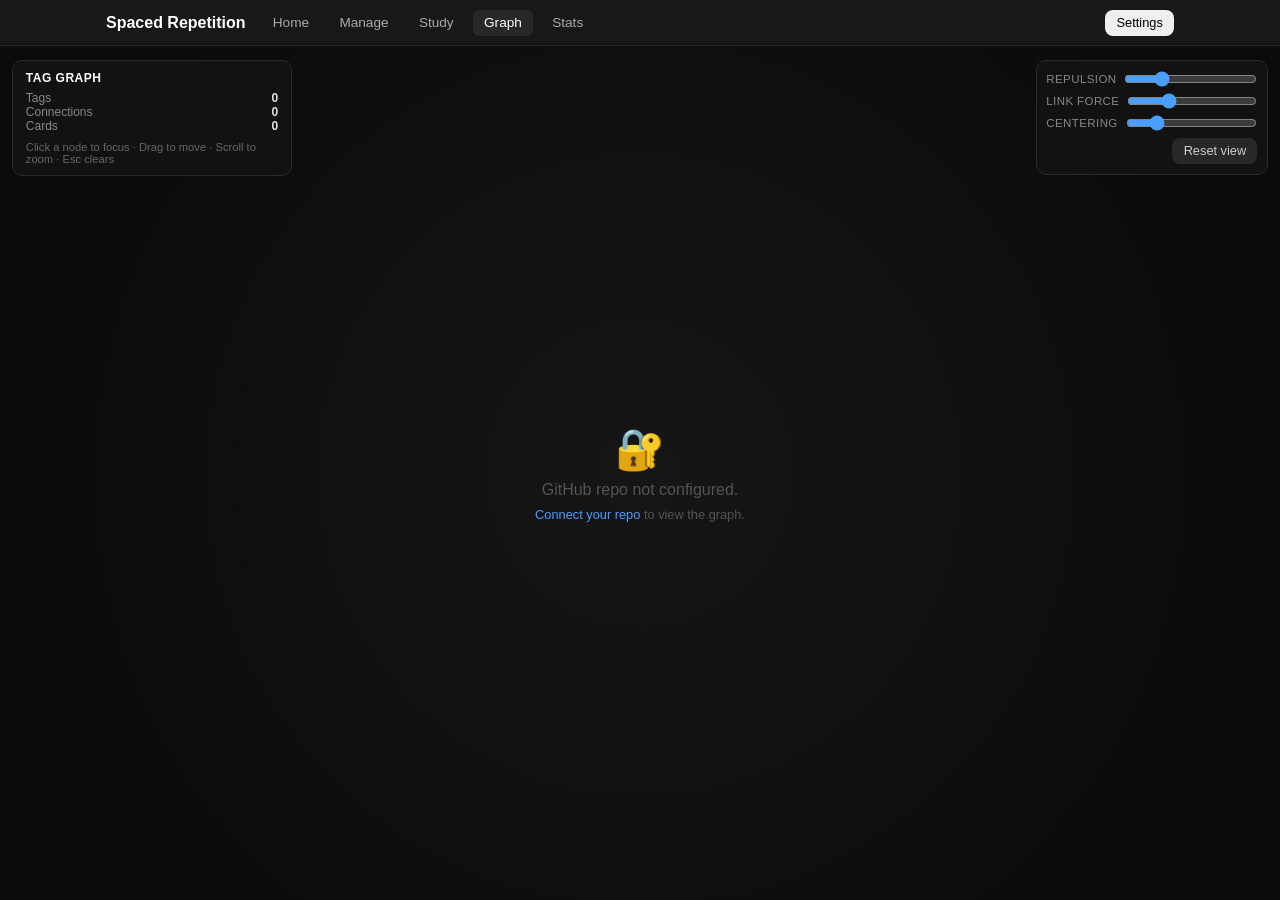
==== graph.html @ da1ebc76 "New features" ====
<!DOCTYPE html>
<html lang="en">
<head>
  <meta charset="UTF-8">
  <meta name="viewport" content="width=device-width, initial-scale=1.0">
  <title>Tag Graph &mdash; Spaced Repetition</title>
  <link rel="stylesheet" href="shared.css">
  <style>
    /* Make the graph fill the viewport below the nav */
    body { overflow: hidden; }

    .graph-wrap {
      position: fixed;
      top: 48px; /* below sticky nav */
      left: 0;
      right: 0;
      bottom: 0;
      background:
        radial-gradient(circle at 50% 50%, #161616 0%, #0b0b0b 80%);
    }

    #graphCanvas {
      display: block;
      width: 100%;
      height: 100%;
      cursor: grab;
    }
    #graphCanvas.grabbing { cursor: grabbing; }
    #graphCanvas.dragging-node { cursor: pointer; }

    .graph-overlay {
      position: absolute;
      top: .75rem;
      left: .75rem;
      background: rgba(20,20,20,.85);
      border: 1px solid #2a2a2a;
      border-radius: 10px;
      padding: .6rem .8rem;
      font-size: .8rem;
      color: #bbb;
      backdrop-filter: blur(6px);
      max-width: 280px;
    }

    .graph-overlay h4 {
      font-size: .75rem;
      color: #fff;
      text-transform: uppercase;
      letter-spacing: .5px;
      margin-bottom: .4rem;
    }

    .graph-overlay .stat-line {
      display: flex;
      justify-content: space-between;
      gap: 1rem;
      font-size: .75rem;
      color: #888;
    }
    .graph-overlay .stat-line strong { color: #e0e0e0; font-weight: 600; }

    .graph-controls {
      position: absolute;
      top: .75rem;
      right: .75rem;
      display: flex;
      flex-direction: column;
      gap: .4rem;
      background: rgba(20,20,20,.85);
      border: 1px solid #2a2a2a;
      border-radius: 10px;
      padding: .6rem;
      backdrop-filter: blur(6px);
    }

    .graph-controls .control-row {
      display: flex;
      align-items: center;
      gap: .5rem;
      font-size: .72rem;
      color: #888;
    }
    .graph-controls .control-row label {
      min-width: 70px;
      text-transform: uppercase;
      letter-spacing: .4px;
    }
    .graph-controls input[type=range] {
      flex: 1;
      width: 130px;
      accent-color: #4a9eff;
    }

    .graph-tooltip {
      position: absolute;
      pointer-events: none;
      background: rgba(20,20,20,.95);
      border: 1px solid #333;
      border-radius: 6px;
      padding: .4rem .6rem;
      font-size: .8rem;
      color: #e0e0e0;
      white-space: nowrap;
      transform: translate(-50%, calc(-100% - 8px));
      opacity: 0;
      transition: opacity .12s;
      z-index: 10;
    }
    .graph-tooltip.visible { opacity: 1; }
    .graph-tooltip .tt-count {
      color: #888;
      font-size: .72rem;
      margin-left: .4rem;
    }

    .graph-empty {
      position: absolute;
      inset: 0;
      display: flex;
      align-items: center;
      justify-content: center;
      flex-direction: column;
      gap: .5rem;
      color: #555;
      text-align: center;
      padding: 2rem;
    }
    .graph-empty .empty-icon { font-size: 2.5rem; }
  </style>
</head>
<body>

<nav class="nav">
  <div class="nav-inner">
    <a href="index.html" class="nav-brand">Spaced Repetition</a>
    <div class="nav-links">
      <a href="index.html">Home</a>
      <a href="manage.html">Manage</a>
      <a href="study.html">Study</a>
      <a href="graph.html" class="active">Graph</a>
      <a href="stats.html">Stats</a>
    </div>
    <div class="nav-right">
      <button class="btn btn-sm" id="settingsBtn" onclick="toggleSettingsModal()">Settings</button>
    </div>
  </div>
</nav>

<div class="graph-wrap" id="graphWrap">
  <canvas id="graphCanvas"></canvas>

  <div class="graph-overlay" id="graphOverlay">
    <h4>Tag Graph</h4>
    <div class="stat-line"><span>Tags</span><strong id="statTags">0</strong></div>
    <div class="stat-line"><span>Connections</span><strong id="statLinks">0</strong></div>
    <div class="stat-line"><span>Cards</span><strong id="statCards">0</strong></div>
    <div style="margin-top:.5rem;font-size:.7rem;color:#666">
      Click a node to focus &middot; Drag to move &middot; Scroll to zoom &middot; Esc clears
    </div>
  </div>

  <div class="graph-controls">
    <div class="control-row">
      <label>Repulsion</label>
      <input type="range" id="ctrlRepulsion" min="50" max="3000" step="50" value="800">
    </div>
    <div class="control-row">
      <label>Link force</label>
      <input type="range" id="ctrlLink" min="1" max="100" step="1" value="30">
    </div>
    <div class="control-row">
      <label>Centering</label>
      <input type="range" id="ctrlCenter" min="0" max="100" step="1" value="20">
    </div>
    <div class="control-row" style="justify-content:flex-end">
      <button class="btn btn-sm btn-secondary" onclick="resetGraphView()">Reset view</button>
    </div>
  </div>

  <div class="graph-tooltip" id="graphTooltip"></div>

  <div class="graph-empty hidden" id="graphEmpty">
    <div class="empty-icon">&#x1F578;</div>
    <div>No tagged cards yet.</div>
    <div style="font-size:.8rem">Add some tags from <a href="manage.html">Manage</a> to populate the graph.</div>
  </div>

  <div class="loading-state hidden" id="graphLoading" style="position:absolute;inset:0;background:rgba(15,15,15,.8)">
    <div class="spinner"></div>
    <div>Loading deck&hellip;</div>
  </div>
</div>

<!-- Settings Modal (shared markup) -->
<div class="modal-overlay hidden" id="settingsModal" onclick="if(event.target===this)toggleSettingsModal()">
  <div class="modal">
    <div class="modal-header">
      <h3>GitHub Repo Settings</h3>
      <button class="modal-close" onclick="toggleSettingsModal()">&times;</button>
    </div>
    <div class="modal-body">
      <p class="text-muted" style="margin-bottom:1rem;font-size:.85rem">
        Your data is stored as a JSON file in a GitHub repository.
      </p>
      <div class="form-field">
        <label>GitHub Token</label>
        <div style="position:relative">
          <input type="password" id="ghTokenInput" placeholder="ghp_xxxxxxxxxxxx" style="width:100%;padding-right:3rem">
          <button class="btn-icon" onclick="toggleTokenVisibility()" style="position:absolute;right:6px;top:50%;transform:translateY(-50%)" id="toggleVisBtn">&#x1F441;</button>
        </div>
      </div>
      <div class="form-row">
        <div class="form-field">
          <label>Owner</label>
          <input type="text" id="repoOwnerInput" style="width:100%">
        </div>
        <div class="form-field">
          <label>Repository</label>
          <input type="text" id="repoNameInput" style="width:100%">
        </div>
      </div>
      <div class="form-row">
        <div class="form-field">
          <label>Branch</label>
          <input type="text" id="repoBranchInput" style="width:100%">
        </div>
        <div class="form-field">
          <label>File Path</label>
          <input type="text" id="repoPathInput" style="width:100%">
        </div>
      </div>
    </div>
    <div class="modal-footer">
      <button class="btn btn-danger" onclick="clearSettings()">Clear</button>
      <div class="spacer"></div>
      <button class="btn btn-primary" onclick="saveSettings()">Save</button>
    </div>
  </div>
</div>

<script src="shared.js"></script>
<script>
// =============================================================
// Tag Graph – Obsidian-style force-directed visualization
// =============================================================
//
// Build:
//   nodes  = unique tags. node.weight = number of cards with that tag.
//   edges  = unordered tag pairs that co-occur on at least one card.
//            edge.weight = number of cards both tags share.
//
// Forces:
//   - Repulsion: every node pushes every other (Coulomb, F = k/r^2).
//   - Spring  : every edge pulls its endpoints toward a rest length
//               that *shrinks* as edge weight grows, so frequent
//               co-occurrences end up closer together.
//   - Centering: gentle pull toward (0,0) so the graph doesn't drift.
// =============================================================

var canvas = document.getElementById('graphCanvas');
var ctx = canvas.getContext('2d');
var tooltipEl = document.getElementById('graphTooltip');

// Simulation state
var nodes = [];            // [{id, weight, radius, x, y, vx, vy, fx, fy}]
var edges = [];            // [{a, b, weight, rest}]
var nodeById = {};         // id -> node

// View transform
var view = { x: 0, y: 0, scale: 1 };
var dragging = null;       // { node } | { pan: true, startX, startY, viewX, viewY }
var hoverNode = null;

// Selection state — set by clicking a node. When non-null, only the
// selected tag and its strongest-linked neighbors render at full
// opacity; everything else dims into the background.
var selectedNode = null;
var selectedNeighborIds = {};   // id -> true (does NOT include selectedNode itself)
var selectedEdgeKeys = {};      // "a||b" -> true (edges from selected to a kept neighbor)

// "Strongest" cutoff: keep edges whose weight >= max-adjacent-weight * this.
// 0.5 means "the half-strongest links survive." Tweak to taste.
var SELECTION_STRENGTH_THRESHOLD = 0.5;

// Click-vs-drag detection (set on mousedown, read on mouseup)
var pressInfo = null;          // { x, y, t, node } | null

// Tunables (live-bound to range inputs)
var params = {
  repulsion: 800,
  linkStrength: 30 / 1000,   // scaled below
  centering: 20 / 5000
};

// =============================================================
// Build nodes & edges from cards
// =============================================================

function buildGraph(cards) {
  nodes = [];
  edges = [];
  nodeById = {};
  // Drop any stale selection — the node objects are about to be replaced.
  clearSelection();
  hoverNode = null;

  var tagCounts = {};                  // tag -> number of cards
  var pairCounts = {};                 // "a||b" (sorted) -> co-occurrence

  cards.forEach(function (c) {
    var tags = (c.tags || []).slice();
    // De-dupe tags within a card so a single card can't double-count
    var seen = {};
    tags = tags.filter(function (t) {
      if (!t || seen[t]) return false;
      seen[t] = true;
      return true;
    });

    tags.forEach(function (t) {
      tagCounts[t] = (tagCounts[t] || 0) + 1;
    });

    // All unordered pairs from this card's tags
    for (var i = 0; i < tags.length; i++) {
      for (var j = i + 1; j < tags.length; j++) {
        var a = tags[i], b = tags[j];
        var key = a < b ? a + '||' + b : b + '||' + a;
        pairCounts[key] = (pairCounts[key] || 0) + 1;
      }
    }
  });

  var tagNames = Object.keys(tagCounts);
  var maxCount = 1;
  tagNames.forEach(function (t) { if (tagCounts[t] > maxCount) maxCount = tagCounts[t]; });

  // Position nodes initially on a circle so the layout starts spread out
  var R = Math.min(canvas.width, canvas.height) * 0.25 / view.scale;
  tagNames.forEach(function (t, i) {
    var angle = (i / Math.max(1, tagNames.length)) * Math.PI * 2;
    var weight = tagCounts[t];
    // Radius scales with sqrt(frequency) so area ~ frequency.
    var radius = 6 + Math.sqrt(weight) * 5;
    var n = {
      id: t,
      weight: weight,
      radius: radius,
      x: Math.cos(angle) * R + (Math.random() - 0.5) * 20,
      y: Math.sin(angle) * R + (Math.random() - 0.5) * 20,
      vx: 0, vy: 0,
      fx: 0, fy: 0
    };
    nodes.push(n);
    nodeById[t] = n;
  });

  Object.keys(pairCounts).forEach(function (key) {
    var parts = key.split('||');
    var w = pairCounts[key];
    // Rest length: more co-occurrences -> shorter desired length.
    // Map weight=1 -> ~180px, weight grows -> 1/sqrt(w) scaling.
    var rest = 50 + 150 / Math.sqrt(w);
    edges.push({ a: parts[0], b: parts[1], weight: w, rest: rest });
  });

  // Update overlay stats
  document.getElementById('statTags').textContent = nodes.length;
  document.getElementById('statLinks').textContent = edges.length;
  document.getElementById('statCards').textContent = cards.length;

  document.getElementById('graphEmpty').classList.toggle('hidden', nodes.length > 0);
}

// =============================================================
// Physics step (semi-implicit Euler)
// =============================================================

function step(dt) {
  if (!nodes.length) return;

  // Reset forces
  for (var i = 0; i < nodes.length; i++) {
    nodes[i].fx = 0;
    nodes[i].fy = 0;
  }

  // Repulsion (O(n^2) — fine for the tag counts we expect)
  var rep = params.repulsion;
  for (var i = 0; i < nodes.length; i++) {
    var a = nodes[i];
    for (var j = i + 1; j < nodes.length; j++) {
      var b = nodes[j];
      var dx = a.x - b.x;
      var dy = a.y - b.y;
      var d2 = dx * dx + dy * dy;
      if (d2 < 0.01) { d2 = 0.01; dx = Math.random(); dy = Math.random(); }
      var d = Math.sqrt(d2);
      var f = rep / d2;
      var fx = (dx / d) * f;
      var fy = (dy / d) * f;
      a.fx += fx; a.fy += fy;
      b.fx -= fx; b.fy -= fy;
    }
  }

  // Spring attraction along edges
  var k = params.linkStrength;
  for (var i = 0; i < edges.length; i++) {
    var e = edges[i];
    var a = nodeById[e.a];
    var b = nodeById[e.b];
    if (!a || !b) continue;
    var dx = b.x - a.x;
    var dy = b.y - a.y;
    var d = Math.sqrt(dx * dx + dy * dy) || 0.01;
    var diff = d - e.rest;
    // Stiffer springs for heavier edges so they shorten more aggressively
    var stiffness = k * (1 + Math.log(1 + e.weight));
    var f = diff * stiffness;
    var fx = (dx / d) * f;
    var fy = (dy / d) * f;
    a.fx += fx; a.fy += fy;
    b.fx -= fx; b.fy -= fy;
  }

  // Centering & integrate
  var c = params.centering;
  var damp = 0.85;
  for (var i = 0; i < nodes.length; i++) {
    var n = nodes[i];
    if (n === (dragging && dragging.node)) {
      // Pinned to cursor — physics ignored.
      n.vx = 0; n.vy = 0;
      continue;
    }
    n.fx += -n.x * c;
    n.fy += -n.y * c;
    n.vx = (n.vx + n.fx * dt) * damp;
    n.vy = (n.vy + n.fy * dt) * damp;
    // Clamp absurd velocities (early simulation can overshoot)
    var sp = Math.sqrt(n.vx * n.vx + n.vy * n.vy);
    var maxSp = 200;
    if (sp > maxSp) { n.vx *= maxSp / sp; n.vy *= maxSp / sp; }
    n.x += n.vx * dt;
    n.y += n.vy * dt;
  }
}

// =============================================================
// Selection
// =============================================================

function edgeKey(a, b) {
  return a < b ? a + '||' + b : b + '||' + a;
}

function selectNode(node) {
  selectedNode = node;
  selectedNeighborIds = {};
  selectedEdgeKeys = {};
  if (!node) return;

  // Find every edge touching the selected node and its other endpoint.
  var adjacent = [];   // [{ otherId, weight, key }]
  for (var i = 0; i < edges.length; i++) {
    var e = edges[i];
    var other = null;
    if (e.a === node.id) other = e.b;
    else if (e.b === node.id) other = e.a;
    if (other === null) continue;
    adjacent.push({ otherId: other, weight: e.weight, key: edgeKey(e.a, e.b) });
  }
  if (!adjacent.length) return;

  // Keep neighbors whose edge weight is at or above the threshold,
  // measured against the strongest adjacent edge. This adapts: a tag
  // with one weight-5 link and many weight-1 links keeps just the 5.
  var maxW = 0;
  for (var i = 0; i < adjacent.length; i++) {
    if (adjacent[i].weight > maxW) maxW = adjacent[i].weight;
  }
  var cutoff = Math.max(1, maxW * SELECTION_STRENGTH_THRESHOLD);
  for (var i = 0; i < adjacent.length; i++) {
    var a = adjacent[i];
    if (a.weight >= cutoff) {
      selectedNeighborIds[a.otherId] = true;
      selectedEdgeKeys[a.key] = true;
    }
  }
}

function clearSelection() {
  selectedNode = null;
  selectedNeighborIds = {};
  selectedEdgeKeys = {};
}

// =============================================================
// Rendering
// =============================================================

// Draw a single edge. `state` is 'highlight' | 'normal' | 'dim'.
function drawEdge(e, a, b, state) {
  var alpha, width, color;
  if (state === 'dim') {
    alpha = 0.04;
    width = 0.4 + Math.sqrt(e.weight) * 0.3;
    color = 'rgba(120,140,180,' + alpha + ')';
  } else if (state === 'highlight') {
    alpha = 0.85;
    width = 1.4 + Math.sqrt(e.weight) * 0.7;
    color = 'rgba(120,180,255,' + alpha + ')';
  } else {
    alpha = 0.15 + Math.min(0.35, e.weight * 0.05);
    width = 0.5 + Math.sqrt(e.weight) * 0.4;
    color = 'rgba(120,140,180,' + alpha + ')';
  }
  ctx.strokeStyle = color;
  ctx.lineWidth = width;
  ctx.beginPath();
  ctx.moveTo(a.x, a.y);
  ctx.lineTo(b.x, b.y);
  ctx.stroke();
}

// Draw a single node + label. `state` is 'selected' | 'neighbor' | 'normal' | 'dim'.
function drawNode(n, state) {
  var fill, stroke, strokeWidth, labelAlpha;
  var labelBase = Math.min(1, view.scale * 1.2 - 0.1);

  if (state === 'dim') {
    fill = 'rgba(122,167,220,0.18)';
    stroke = 'rgba(255,255,255,0.06)';
    strokeWidth = 1;
    labelAlpha = labelBase * 0.2;
  } else if (state === 'selected') {
    fill = '#4a9eff';
    stroke = '#fff';
    strokeWidth = 2.5;
    labelAlpha = 1;
  } else if (state === 'neighbor') {
    fill = '#7ec0ff';
    stroke = 'rgba(255,255,255,0.55)';
    strokeWidth = 1.5;
    labelAlpha = 1;
  } else {
    fill = (hoverNode === n) ? '#4a9eff' : '#7aa7dc';
    stroke = (hoverNode === n) ? '#fff' : 'rgba(255,255,255,.25)';
    strokeWidth = (hoverNode === n) ? 2 : 1;
    labelAlpha = (hoverNode === n) ? 1 : labelBase;
  }

  ctx.beginPath();
  ctx.fillStyle = fill;
  ctx.arc(n.x, n.y, n.radius, 0, Math.PI * 2);
  ctx.fill();
  ctx.lineWidth = strokeWidth;
  ctx.strokeStyle = stroke;
  ctx.stroke();

  if (labelAlpha > 0.05) {
    ctx.font = (10 + Math.min(6, Math.sqrt(n.weight))) + 'px -apple-system, BlinkMacSystemFont, "Segoe UI", sans-serif';
    ctx.fillStyle = 'rgba(230,230,230,' + labelAlpha + ')';
    ctx.textAlign = 'center';
    ctx.textBaseline = 'top';
    ctx.fillText(n.id, n.x, n.y + n.radius + 3);
  }
}

function draw() {
  // resizeCanvas() stashes logical (CSS-pixel) dims here so we draw in
  // CSS space while the canvas backing store stays DPR-scaled.
  var w = canvas._logicalW || canvas.width;
  var h = canvas._logicalH || canvas.height;
  ctx.clearRect(0, 0, w, h);

  ctx.save();
  ctx.translate(w / 2 + view.x, h / 2 + view.y);
  ctx.scale(view.scale, view.scale);
  ctx.lineCap = 'round';

  if (selectedNode) {
    // ----- Selection mode: dim everything, then layer the focus on top.

    // 1. Dim edges that don't survive the strength cutoff.
    for (var i = 0; i < edges.length; i++) {
      var e = edges[i];
      var a = nodeById[e.a]; var b = nodeById[e.b];
      if (!a || !b) continue;
      if (selectedEdgeKeys[edgeKey(e.a, e.b)]) continue;
      drawEdge(e, a, b, 'dim');
    }
    // 2. Dim nodes that aren't the selected one or a kept neighbor.
    for (var i = 0; i < nodes.length; i++) {
      var n = nodes[i];
      if (n === selectedNode || selectedNeighborIds[n.id]) continue;
      drawNode(n, 'dim');
    }
    // 3. Highlighted edges over the dim layer.
    for (var i = 0; i < edges.length; i++) {
      var e = edges[i];
      if (!selectedEdgeKeys[edgeKey(e.a, e.b)]) continue;
      var a = nodeById[e.a]; var b = nodeById[e.b];
      if (!a || !b) continue;
      drawEdge(e, a, b, 'highlight');
    }
    // 4. Neighbor nodes on top of edges.
    for (var i = 0; i < nodes.length; i++) {
      var n = nodes[i];
      if (selectedNeighborIds[n.id]) drawNode(n, 'neighbor');
    }
    // 5. Selected node last — guaranteed to sit on top of everything.
    drawNode(selectedNode, 'selected');
  } else {
    // ----- Normal mode: edges first, then all nodes.
    for (var i = 0; i < edges.length; i++) {
      var e = edges[i];
      var a = nodeById[e.a]; var b = nodeById[e.b];
      if (!a || !b) continue;
      var hovered = hoverNode && (hoverNode.id === e.a || hoverNode.id === e.b);
      drawEdge(e, a, b, hovered ? 'highlight' : 'normal');
    }
    for (var i = 0; i < nodes.length; i++) {
      drawNode(nodes[i], 'normal');
    }
  }

  ctx.restore();
}

// =============================================================
// Main loop
// =============================================================

var lastFrame = performance.now();
function tick(now) {
  var dt = Math.min(0.05, (now - lastFrame) / 1000);
  lastFrame = now;
  step(dt);
  draw();
  requestAnimationFrame(tick);
}

// =============================================================
// Interaction: drag nodes, pan, zoom
// =============================================================

function canvasToWorld(cx, cy) {
  return {
    x: (cx - canvas.width / 2 - view.x) / view.scale,
    y: (cy - canvas.height / 2 - view.y) / view.scale
  };
}

function pickNode(cx, cy) {
  var p = canvasToWorld(cx, cy);
  // Reverse order so visually-topmost wins
  for (var i = nodes.length - 1; i >= 0; i--) {
    var n = nodes[i];
    var dx = n.x - p.x;
    var dy = n.y - p.y;
    if (dx * dx + dy * dy <= (n.radius + 2) * (n.radius + 2)) {
      return n;
    }
  }
  return null;
}

canvas.addEventListener('mousedown', function (e) {
  var rect = canvas.getBoundingClientRect();
  var cx = e.clientX - rect.left;
  var cy = e.clientY - rect.top;
  var n = pickNode(cx, cy);
  // Record press info — mouseup decides click vs. drag from displacement.
  pressInfo = { x: cx, y: cy, t: performance.now(), node: n };
  if (n) {
    dragging = { node: n };
    canvas.classList.add('dragging-node');
  } else {
    dragging = { pan: true, startX: cx, startY: cy, viewX: view.x, viewY: view.y };
    canvas.classList.add('grabbing');
  }
});

window.addEventListener('mousemove', function (e) {
  var rect = canvas.getBoundingClientRect();
  var cx = e.clientX - rect.left;
  var cy = e.clientY - rect.top;

  if (dragging && dragging.node) {
    var p = canvasToWorld(cx, cy);
    dragging.node.x = p.x;
    dragging.node.y = p.y;
    dragging.node.vx = 0;
    dragging.node.vy = 0;
    return;
  }
  if (dragging && dragging.pan) {
    view.x = dragging.viewX + (cx - dragging.startX);
    view.y = dragging.viewY + (cy - dragging.startY);
    return;
  }

  // Hover
  var n = pickNode(cx, cy);
  if (n !== hoverNode) {
    hoverNode = n;
    if (n) {
      tooltipEl.innerHTML = '<strong>' + escapeHtml(n.id) +
        '</strong><span class="tt-count">' + n.weight + ' card' + (n.weight === 1 ? '' : 's') + '</span>';
      tooltipEl.classList.add('visible');
    } else {
      tooltipEl.classList.remove('visible');
    }
  }
  if (n) {
    tooltipEl.style.left = (e.clientX - rect.left) + 'px';
    tooltipEl.style.top = (e.clientY - rect.top) + 'px';
  }
});

window.addEventListener('mouseup', function (e) {
  // Decide whether this was a click (select / deselect) or a drag.
  if (pressInfo) {
    var rect = canvas.getBoundingClientRect();
    var cx = e.clientX - rect.left;
    var cy = e.clientY - rect.top;
    var dx = cx - pressInfo.x;
    var dy = cy - pressInfo.y;
    var moved = Math.sqrt(dx * dx + dy * dy);
    var elapsed = performance.now() - pressInfo.t;
    var isClick = moved < 4 && elapsed < 400;
    if (isClick) {
      if (pressInfo.node) {
        // Toggle: re-clicking the selected node clears the focus.
        if (selectedNode === pressInfo.node) clearSelection();
        else selectNode(pressInfo.node);
      } else {
        clearSelection();
      }
    }
  }
  pressInfo = null;
  dragging = null;
  canvas.classList.remove('grabbing', 'dragging-node');
});

// ESC clears the selection (in addition to the shared.js modal handler).
document.addEventListener('keydown', function (e) {
  if (e.key === 'Escape' && selectedNode) {
    clearSelection();
  }
});

canvas.addEventListener('wheel', function (e) {
  e.preventDefault();
  var rect = canvas.getBoundingClientRect();
  var cx = e.clientX - rect.left;
  var cy = e.clientY - rect.top;
  var before = canvasToWorld(cx, cy);
  var factor = Math.exp(-e.deltaY * 0.001);
  view.scale = Math.max(0.15, Math.min(4, view.scale * factor));
  var after = canvasToWorld(cx, cy);
  // Zoom toward cursor
  view.x += (after.x - before.x) * view.scale;
  view.y += (after.y - before.y) * view.scale;
}, { passive: false });

function resetGraphView() {
  view.x = 0;
  view.y = 0;
  view.scale = 1;
}
window.resetGraphView = resetGraphView;

function escapeHtml(s) {
  return String(s).replace(/[&<>"']/g, function (c) {
    return { '&': '&amp;', '<': '&lt;', '>': '&gt;', '"': '&quot;', "'": '&#39;' }[c];
  });
}

// =============================================================
// Wiring up controls + resize + data load
// =============================================================

function resizeCanvas() {
  var wrap = document.getElementById('graphWrap');
  var dpr = window.devicePixelRatio || 1;
  var w = wrap.clientWidth;
  var h = wrap.clientHeight;
  canvas.width = w * dpr;
  canvas.height = h * dpr;
  canvas.style.width = w + 'px';
  canvas.style.height = h + 'px';
  ctx.setTransform(dpr, 0, 0, dpr, 0, 0);
  // Internally, draw() treats canvas.width/height as already-scaled,
  // so adjust by re-overriding the transform with the right "logical" size.
  // We'll keep things simple by storing logical dims:
  canvas._logicalW = w;
  canvas._logicalH = h;
}

window.addEventListener('resize', resizeCanvas);

document.getElementById('ctrlRepulsion').addEventListener('input', function (e) {
  params.repulsion = +e.target.value;
});
document.getElementById('ctrlLink').addEventListener('input', function (e) {
  params.linkStrength = +e.target.value / 1000;
});
document.getElementById('ctrlCenter').addEventListener('input', function (e) {
  params.centering = +e.target.value / 5000;
});

function loadGraphData() {
  var loadingEl = document.getElementById('graphLoading');
  loadingEl.classList.remove('hidden');
  loadDeck().then(function (data) {
    buildGraph(data.cards || []);
    loadingEl.classList.add('hidden');
  }).catch(function (err) {
    console.error('Failed to load deck:', err);
    loadingEl.classList.add('hidden');
    showToast('Failed to load deck: ' + err.message, 'error');
  });
}

function onSettingsChanged() {
  loadGraphData();
}

// Start
resizeCanvas();
requestAnimationFrame(tick);

if (isConfigured()) {
  loadGraphData();
} else {
  document.getElementById('graphEmpty').classList.remove('hidden');
  document.getElementById('graphEmpty').innerHTML =
    '<div class="empty-icon">&#x1F510;</div>' +
    '<div>GitHub repo not configured.</div>' +
    '<div style="font-size:.8rem"><a href="javascript:void(0)" onclick="toggleSettingsModal()">Connect your repo</a> to view the graph.</div>';
}
</script>
</body>
</html>
---- shared.css ----
*, *::before, *::after { box-sizing: border-box; margin: 0; padding: 0; }

body {
  font-family: -apple-system, BlinkMacSystemFont, "Segoe UI", Roboto, Helvetica, Arial, sans-serif;
  background: #0f0f0f;
  color: #e0e0e0;
  min-height: 100vh;
}

a { color: #4a9eff; text-decoration: none; }
a:hover { text-decoration: underline; }

.container {
  max-width: 1100px;
  margin: 0 auto;
  padding: 1rem;
}

.hidden { display: none !important; }
.spacer { flex: 1; }
.text-muted { color: #888; }

/* Nav */
.nav {
  background: #181818;
  border-bottom: 1px solid #282828;
  position: sticky;
  top: 0;
  z-index: 100;
}

.nav-inner {
  max-width: 1100px;
  margin: 0 auto;
  padding: .6rem 1rem;
  display: flex;
  align-items: center;
  gap: 1rem;
}

.nav-brand {
  font-weight: 700;
  font-size: 1rem;
  color: #fff !important;
  text-decoration: none !important;
}

.nav-links {
  display: flex;
  gap: .5rem;
}

.nav-links a {
  padding: .35rem .7rem;
  border-radius: 6px;
  font-size: .85rem;
  color: #aaa;
  text-decoration: none;
  transition: background .15s, color .15s;
}

.nav-links a:hover,
.nav-links a.active {
  background: #282828;
  color: #fff;
}

.nav-right {
  margin-left: auto;
  display: flex;
  align-items: center;
  gap: .5rem;
}

/* Buttons */
.btn {
  padding: .5rem 1rem;
  border: none;
  border-radius: 8px;
  font-size: .85rem;
  font-weight: 500;
  cursor: pointer;
  transition: background .15s, opacity .15s;
  display: inline-flex;
  align-items: center;
  gap: .4rem;
}

.btn:disabled { opacity: .4; cursor: not-allowed; }

.btn-sm { padding: .35rem .7rem; font-size: .8rem; }

.btn-primary { background: #4a9eff; color: #fff; }
.btn-primary:hover:not(:disabled) { background: #3a8eef; }

.btn-success { background: #2ecc71; color: #fff; }
.btn-success:hover:not(:disabled) { background: #27ae60; }

.btn-danger { background: #333; color: #e55; }
.btn-danger:hover:not(:disabled) { background: #3a3a3a; }

.btn-secondary { background: #282828; color: #ccc; }
.btn-secondary:hover:not(:disabled) { background: #333; }

.btn-warning { background: #3a2a10; color: #e8c840; }
.btn-warning:hover:not(:disabled) { background: #4a3a18; }

.btn-configured { background: #1a3a1a; color: #2ecc71; border: 1px solid #2a4a2a; }

.btn-icon {
  background: transparent;
  border: none;
  color: #888;
  cursor: pointer;
  font-size: 1rem;
  padding: .2rem;
  line-height: 1;
}
.btn-icon:hover { color: #ccc; }

/* Forms */
.form-field {
  display: flex;
  flex-direction: column;
  gap: .3rem;
  margin-bottom: .8rem;
}

.form-field label {
  font-size: .7rem;
  color: #888;
  text-transform: uppercase;
  letter-spacing: .5px;
}

.form-field input,
.form-field select,
.form-field textarea {
  background: #222;
  border: 1px solid #333;
  color: #e0e0e0;
  padding: .5rem .6rem;
  border-radius: 6px;
  font-size: .9rem;
  font-family: inherit;
}

.form-field input:focus,
.form-field select:focus,
.form-field textarea:focus {
  outline: none;
  border-color: #4a9eff;
}

.form-field textarea {
  resize: vertical;
  min-height: 60px;
}

.form-row {
  display: flex;
  gap: 1rem;
}

.form-row .form-field { flex: 1; }

/* Panels */
.panel {
  background: #181818;
  border: 1px solid #333;
  border-radius: 10px;
  padding: 1rem;
  margin-bottom: 1rem;
}

.panel-header {
  display: flex;
  align-items: center;
  gap: .5rem;
  margin-bottom: 1rem;
}

.panel-header h2 {
  font-size: 1.1rem;
  font-weight: 600;
  color: #fff;
}

/* Banners */
.banner {
  padding: .7rem 1rem;
  border-radius: 8px;
  font-size: .85rem;
  margin-bottom: 1rem;
}

.banner-warning {
  background: #2a2210;
  border: 1px solid #4a3a10;
  color: #e8c840;
}

.banner-error {
  background: #2a1010;
  border: 1px solid #4a1a1a;
  color: #e55;
}

.banner-success {
  background: #102a10;
  border: 1px solid #1a4a1a;
  color: #2ecc71;
}

/* Modal */
.modal-overlay {
  position: fixed;
  top: 0; left: 0; right: 0; bottom: 0;
  background: rgba(0,0,0,.6);
  display: flex;
  align-items: center;
  justify-content: center;
  z-index: 1000;
  padding: 1rem;
}

.modal {
  background: #1a1a1a;
  border: 1px solid #333;
  border-radius: 12px;
  width: 100%;
  max-width: 600px;
  max-height: 90vh;
  overflow-y: auto;
}

.modal-header {
  display: flex;
  align-items: center;
  justify-content: space-between;
  padding: 1rem 1.2rem;
  border-bottom: 1px solid #282828;
}

.modal-header h3 {
  font-size: 1rem;
  font-weight: 600;
  color: #fff;
}

.modal-close {
  background: none;
  border: none;
  color: #888;
  font-size: 1.4rem;
  cursor: pointer;
  line-height: 1;
}
.modal-close:hover { color: #fff; }

.modal-body {
  padding: 1.2rem;
}

.modal-footer {
  display: flex;
  align-items: center;
  gap: .5rem;
  padding: .8rem 1.2rem;
  border-top: 1px solid #282828;
}

/* Table */
.data-table {
  width: 100%;
  border-collapse: collapse;
}

.data-table th,
.data-table td {
  text-align: left;
  padding: .55rem .7rem;
  border-bottom: 1px solid #282828;
  font-size: .85rem;
}

.data-table th {
  color: #888;
  font-weight: 500;
  font-size: .75rem;
  text-transform: uppercase;
  letter-spacing: .5px;
  background: #151515;
  position: sticky;
  top: 0;
}

.data-table tr:hover td {
  background: #1a1a1a;
}

.data-table .cell-actions {
  text-align: right;
  white-space: nowrap;
}

/* Badge / Tag pill */
.badge {
  display: inline-block;
  padding: .15rem .45rem;
  border-radius: 4px;
  font-size: .72rem;
  font-weight: 600;
}

.badge-green { background: #1a3a1a; color: #2ecc71; }
.badge-red { background: #3a1a1a; color: #e55; }
.badge-blue { background: #1a2a3a; color: #4a9eff; }
.badge-gray { background: #282828; color: #888; }
.badge-orange { background: #3a2a1a; color: #e8a040; }

/* Tag pills */
.tag-pill {
  display: inline-block;
  background: #222;
  border: 1px solid #333;
  border-radius: 4px;
  padding: .15rem .45rem;
  font-size: .72rem;
  color: #4a9eff;
  font-weight: 500;
  margin: .1rem;
}

.tag-pill.tag-selected {
  background: #1a2a3a;
  border-color: #4a9eff;
}

.tag-pill.tag-clickable {
  cursor: pointer;
  transition: background .15s, border-color .15s;
}

.tag-pill.tag-clickable:hover {
  background: #1a2a3a;
  border-color: #4a9eff;
}

/* Search bar */
.search-bar {
  display: flex;
  gap: .5rem;
  margin-bottom: 1rem;
}

.search-bar input {
  flex: 1;
  background: #222;
  border: 1px solid #333;
  color: #e0e0e0;
  padding: .5rem .8rem;
  border-radius: 8px;
  font-size: .9rem;
}

.search-bar input:focus {
  outline: none;
  border-color: #4a9eff;
}

/* Loading spinner */
.spinner {
  display: inline-block;
  width: 18px;
  height: 18px;
  border: 2px solid #333;
  border-top-color: #4a9eff;
  border-radius: 50%;
  animation: spin .6s linear infinite;
}

@keyframes spin { to { transform: rotate(360deg); } }

.loading-state {
  text-align: center;
  padding: 3rem 1rem;
  color: #888;
  display: flex;
  flex-direction: column;
  align-items: center;
  gap: .8rem;
}

/* Empty state */
.empty-state {
  text-align: center;
  padding: 3rem 1rem;
  color: #555;
}

.empty-state .empty-icon {
  font-size: 2.5rem;
  margin-bottom: .5rem;
}

/* Toast */
.toast-container {
  position: fixed;
  bottom: 1.5rem;
  right: 1.5rem;
  z-index: 2000;
  display: flex;
  flex-direction: column;
  gap: .5rem;
}

.toast {
  padding: .6rem 1rem;
  border-radius: 8px;
  font-size: .85rem;
  animation: toastIn .3s ease;
  max-width: 350px;
}

.toast-success { background: #1a3a1a; border: 1px solid #2a5a2a; color: #2ecc71; }
.toast-error { background: #3a1a1a; border: 1px solid #5a2a2a; color: #e55; }

@keyframes toastIn {
  from { opacity: 0; transform: translateY(10px); }
  to { opacity: 1; transform: translateY(0); }
}

/* Stats grid */
.stats-grid {
  display: grid;
  grid-template-columns: repeat(auto-fill, minmax(200px, 1fr));
  gap: 1rem;
  margin-bottom: 1.5rem;
}

.stat-card {
  background: #181818;
  border: 1px solid #333;
  border-radius: 12px;
  padding: 1.2rem;
  text-align: center;
}

.stat-card .stat-value {
  font-size: 2rem;
  font-weight: 700;
  color: #fff;
}

.stat-card .stat-label {
  font-size: .8rem;
  color: #888;
  margin-top: .3rem;
}

/* Card grid for nav */
.tools-grid {
  display: grid;
  grid-template-columns: repeat(auto-fill, minmax(280px, 1fr));
  gap: 1rem;
  margin-top: 1.5rem;
}

.tool-card {
  background: #181818;
  border: 1px solid #333;
  border-radius: 12px;
  padding: 1.5rem;
  text-decoration: none;
  color: inherit;
  transition: border-color .2s, transform .15s;
  display: flex;
  flex-direction: column;
  gap: .5rem;
}

.tool-card:hover {
  border-color: #4a9eff;
  transform: translateY(-2px);
  text-decoration: none;
}

.tool-card .tool-icon {
  font-size: 1.8rem;
  margin-bottom: .3rem;
}

.tool-card h3 {
  font-size: 1.1rem;
  font-weight: 600;
  color: #fff;
}

.tool-card p {
  font-size: .85rem;
  color: #888;
  line-height: 1.5;
}

.tool-card .tool-tag {
  display: inline-block;
  background: #222;
  border: 1px solid #333;
  border-radius: 4px;
  padding: .15rem .45rem;
  font-size: .7rem;
  color: #4a9eff;
  font-weight: 500;
  margin-top: auto;
  align-self: flex-start;
}

/* Study card */
.study-card {
  background: #181818;
  border: 1px solid #333;
  border-radius: 12px;
  min-height: 250px;
  display: flex;
  flex-direction: column;
  align-items: center;
  justify-content: center;
  padding: 2rem;
  cursor: pointer;
  transition: border-color .2s;
  margin-bottom: 1rem;
  user-select: none;
}

.study-card:hover {
  border-color: #444;
}

.study-card .card-label {
  font-size: .7rem;
  text-transform: uppercase;
  letter-spacing: .5px;
  color: #666;
  margin-bottom: 1rem;
}

.study-card .card-content {
  font-size: 1.1rem;
  color: #e0e0e0;
  line-height: 1.6;
  text-align: center;
  max-width: 100%;
  width: 100%;
  word-wrap: break-word;
}

.study-card .card-content h1,
.study-card .card-content h2,
.study-card .card-content h3 {
  color: #fff;
  margin-bottom: .5rem;
}

.study-card .card-content code {
  background: #222;
  padding: .15rem .4rem;
  border-radius: 4px;
  font-size: .9em;
  color: #e8c840;
}

.study-card .card-content pre {
  background: #222;
  padding: .8rem;
  border-radius: 6px;
  overflow-x: auto;
  text-align: left;
  margin: .5rem 0;
}

.study-card .card-content pre code {
  background: none;
  padding: 0;
}

.study-card .card-divider {
  width: 60%;
  border: none;
  border-top: 1px solid #333;
  margin: 1.5rem 0;
}

/* Rating buttons — large color-coded cards with keyboard hint chip */
.rating-buttons {
  display: grid;
  grid-template-columns: repeat(4, 1fr);
  gap: .6rem;
  max-width: 720px;
  margin: 1rem auto 0;
}

.rating-btn {
  display: flex !important;
  flex-direction: column;
  align-items: center;
  justify-content: center;
  gap: .25rem;
  padding: 1rem .6rem !important;
  min-height: 92px;
  border: 1px solid transparent;
  border-radius: 10px;
  position: relative;
  font-size: 1rem;
  font-weight: 600;
  cursor: pointer;
  transition: transform .08s ease, background .15s, border-color .15s, box-shadow .15s;
}

.rating-btn:hover:not(:disabled) {
  transform: translateY(-1px);
  box-shadow: 0 4px 14px rgba(0, 0, 0, .35);
}

.rating-btn:active,
.rating-btn.is-pressed {
  transform: translateY(1px) scale(.98);
  box-shadow: inset 0 2px 6px rgba(0, 0, 0, .35);
}

.rating-btn .rating-kbd {
  position: absolute;
  top: .4rem;
  left: .5rem;
  min-width: 1.1rem;
  height: 1.1rem;
  padding: 0 .35rem;
  display: inline-flex;
  align-items: center;
  justify-content: center;
  font-size: .7rem;
  font-weight: 700;
  font-family: ui-monospace, SFMono-Regular, Menlo, monospace;
  background: rgba(0, 0, 0, .45);
  border: 1px solid rgba(255, 255, 255, .08);
  border-radius: 4px;
  letter-spacing: 0;
  opacity: .85;
}

.rating-btn .rating-label {
  font-size: 1.05rem;
  font-weight: 700;
  letter-spacing: .3px;
}

.rating-btn .rating-interval {
  font-size: .72rem;
  font-weight: 400;
  opacity: .75;
}

/* Per-rating palette — strong, distinct, accessible on dark bg */
.rating-btn-again {
  background: #4a1f1f;
  color: #ff8080;
  border-color: #5a2828;
}
.rating-btn-again:hover:not(:disabled) {
  background: #5a2424;
  border-color: #ff6060;
}

.rating-btn-hard {
  background: #3a2a10;
  color: #e8c840;
  border-color: #4a3818;
}
.rating-btn-hard:hover:not(:disabled) {
  background: #4a3416;
  border-color: #e8c840;
}

.rating-btn-good {
  background: #1f4030;
  color: #4ee08a;
  border-color: #2a5238;
}
.rating-btn-good:hover:not(:disabled) {
  background: #28553a;
  border-color: #4ee08a;
}

.rating-btn-easy {
  background: #1f3450;
  color: #6bb3ff;
  border-color: #284060;
}
.rating-btn-easy:hover:not(:disabled) {
  background: #2a4470;
  border-color: #6bb3ff;
}

@media (max-width: 600px) {
  .rating-buttons {
    grid-template-columns: repeat(2, 1fr);
    max-width: 100%;
  }
  .rating-btn { min-height: 76px; }
}

/* Tag filter bar */
.tag-filter-bar {
  display: flex;
  flex-wrap: wrap;
  gap: .3rem;
  align-items: center;
  margin-bottom: 1rem;
}

.tag-filter-bar .filter-label {
  font-size: .75rem;
  color: #888;
  text-transform: uppercase;
  letter-spacing: .5px;
  margin-right: .3rem;
}

/* Markdown content in table cells */
.md-preview {
  max-height: 60px;
  overflow: hidden;
  font-size: .82rem;
  line-height: 1.4;
  color: #ccc;
}

.md-preview p { margin: 0; }
.md-preview code {
  background: #222;
  padding: .1rem .3rem;
  border-radius: 3px;
  font-size: .85em;
  color: #e8c840;
}

/* Footer */
footer {
  text-align: center;
  padding: 2rem 1rem;
  color: #444;
  font-size: .8rem;
}

footer a { color: #4a9eff; text-decoration: none; }
footer a:hover { text-decoration: underline; }

/* Responsive */
@media (max-width: 600px) {
  .form-row { flex-direction: column; }
  .nav-links { display: none; }
  .stats-grid { grid-template-columns: repeat(2, 1fr); }
  /* rating-buttons mobile rules live with their primary block above */
}
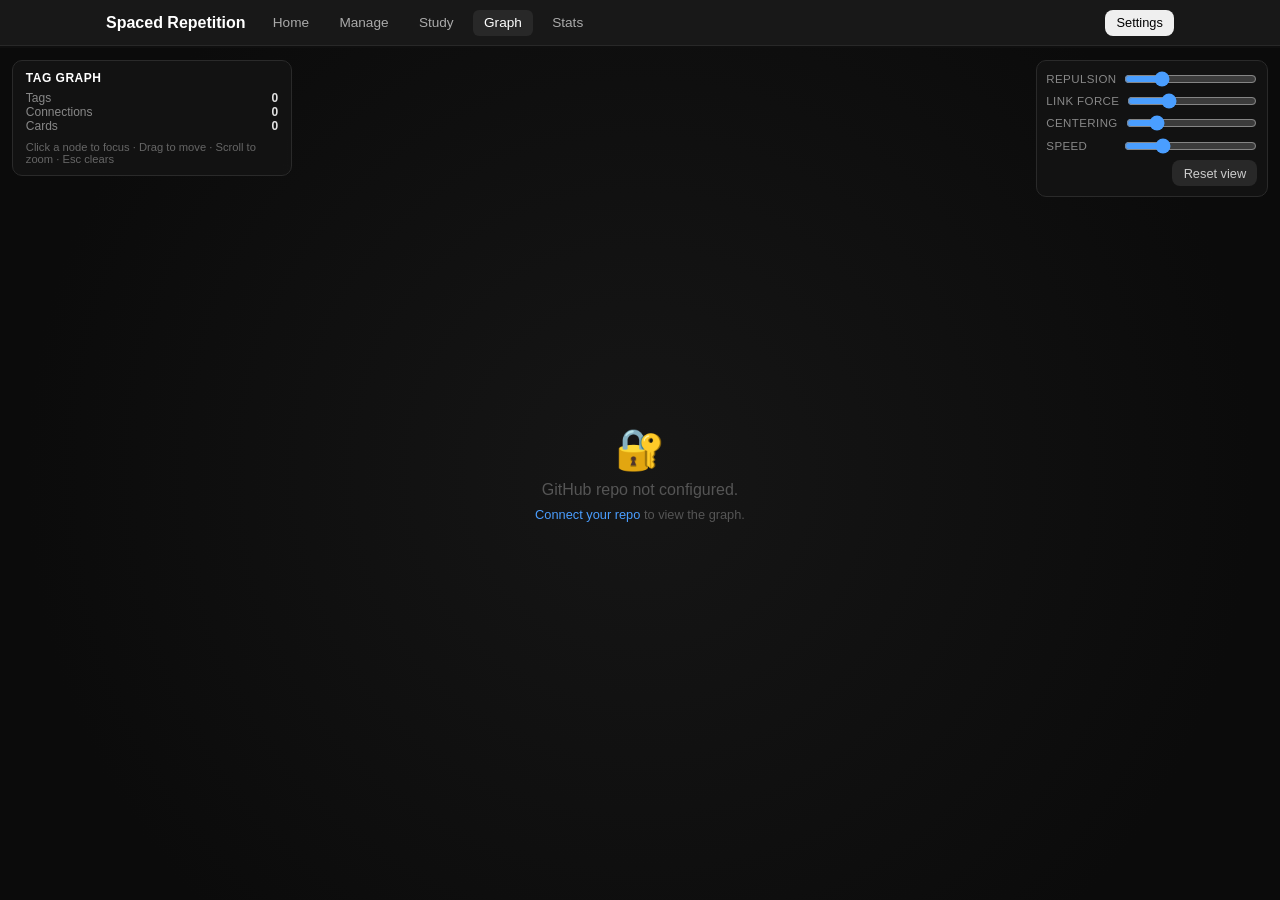
==== commit b042ec60: "Improve graphs" ====
--- a/graph.html
+++ b/graph.html
@@ -171,6 +171,10 @@
     <div class="control-row">
       <label>Centering</label>
       <input type="range" id="ctrlCenter" min="0" max="100" step="1" value="20">
+    </div>
+    <div class="control-row">
+      <label>Speed</label>
+      <input type="range" id="ctrlSpeed" min="0.5" max="10" step="0.5" value="3">
     </div>
     <div class="control-row" style="justify-content:flex-end">
       <button class="btn btn-sm btn-secondary" onclick="resetGraphView()">Reset view</button>
@@ -289,8 +293,18 @@
 var params = {
   repulsion: 800,
   linkStrength: 30 / 1000,   // scaled below
-  centering: 20 / 5000
+  centering: 20 / 5000,
+  speed: 3                   // simulation-time multiplier
 };
+
+// Damping rate per simulated second. Tuned so a single 1/60s step
+// matches the old per-frame factor of 0.85 (ln(0.85) / (1/60) ≈ 9.74).
+// Using exp(-rate*dt) means the same total damping is applied no
+// matter how many substeps we cram into one real frame.
+var DAMP_RATE = 9.74;
+// Largest integration step we'll allow. Springs get stiffer with edge
+// weight, so we cap dt to stay stable when params.speed is high.
+var MAX_SUB_DT = 1 / 120;
 
 // =============================================================
 // Build nodes & edges from cards
@@ -426,7 +440,7 @@
 
   // Centering & integrate
   var c = params.centering;
-  var damp = 0.85;
+  var damp = Math.exp(-DAMP_RATE * dt);
   for (var i = 0; i < nodes.length; i++) {
     var n = nodes[i];
     if (n === (dragging && dragging.node)) {
@@ -635,9 +649,15 @@
 
 var lastFrame = performance.now();
 function tick(now) {
-  var dt = Math.min(0.05, (now - lastFrame) / 1000);
+  var frameDt = Math.min(0.05, (now - lastFrame) / 1000);
   lastFrame = now;
-  step(dt);
+  // Scale how much simulation time elapses per real frame, then break
+  // it into MAX_SUB_DT-sized chunks so stiff springs don't explode at
+  // high speeds.
+  var simDt = frameDt * params.speed;
+  var nSub = Math.max(1, Math.ceil(simDt / MAX_SUB_DT));
+  var subDt = simDt / nSub;
+  for (var s = 0; s < nSub; s++) step(subDt);
   draw();
   requestAnimationFrame(tick);
 }
@@ -812,6 +832,9 @@
 document.getElementById('ctrlCenter').addEventListener('input', function (e) {
   params.centering = +e.target.value / 5000;
 });
+document.getElementById('ctrlSpeed').addEventListener('input', function (e) {
+  params.speed = +e.target.value;
+});
 
 function loadGraphData() {
   var loadingEl = document.getElementById('graphLoading');
